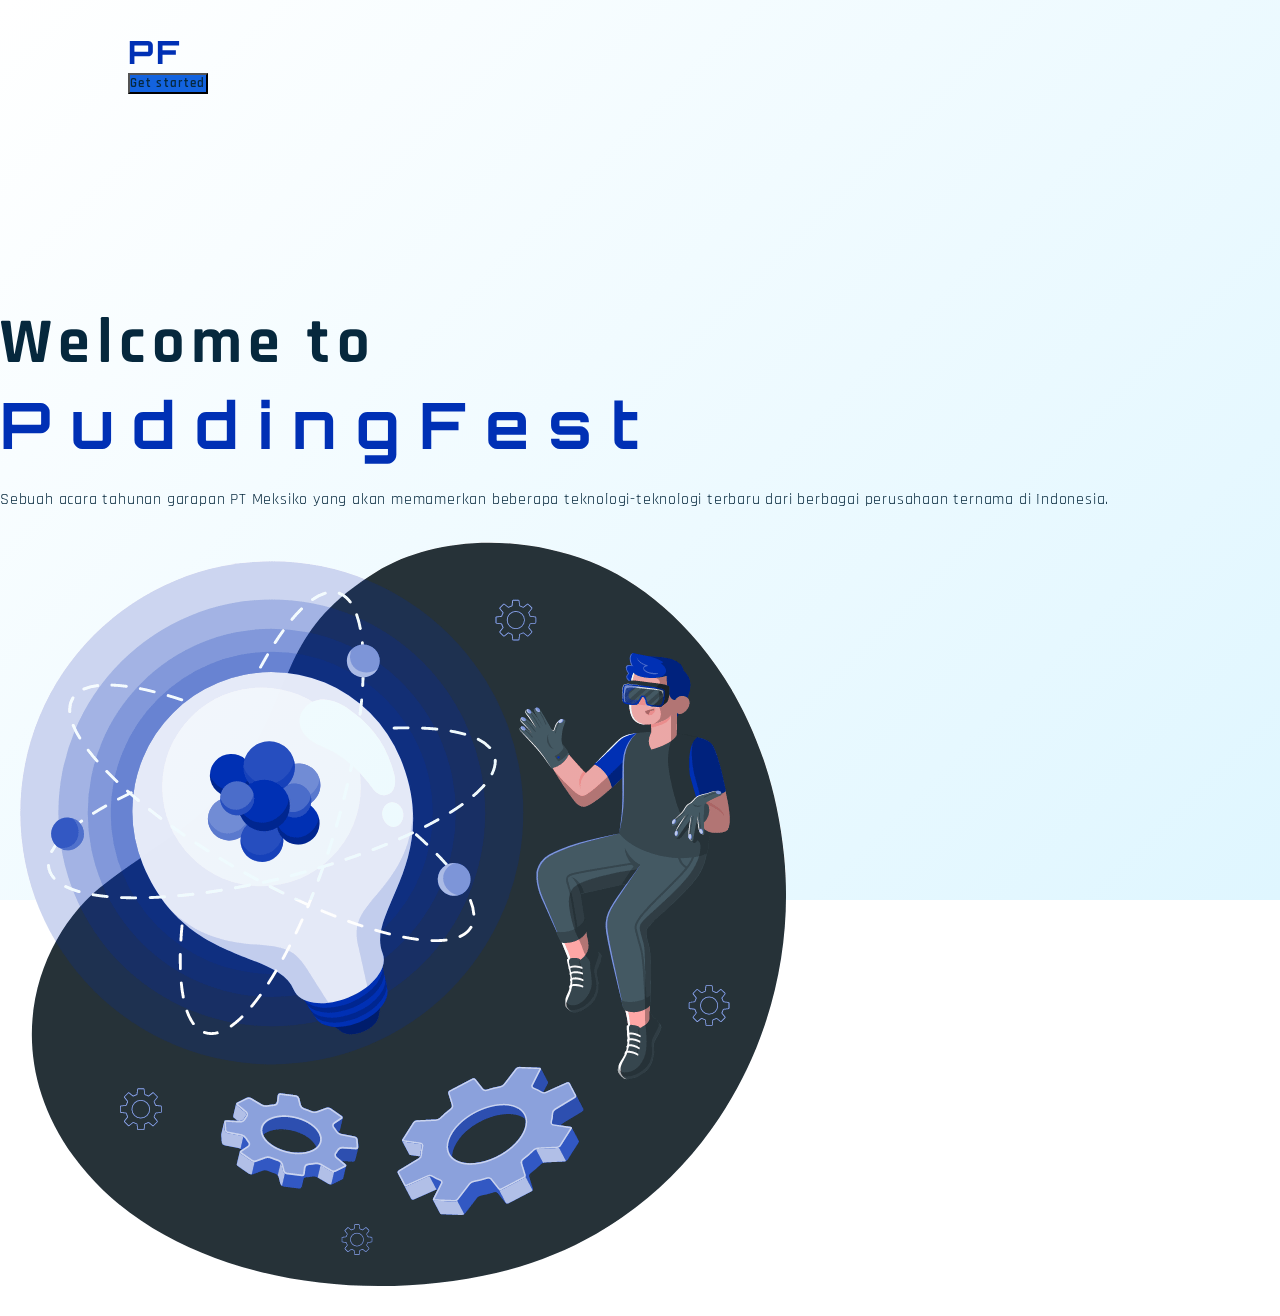
==== landing-page/index.html @ bb080cda "first commit" ====
<!DOCTYPE html>
<html lang="en">
<head>
    <meta charset="UTF-8">
    <meta http-equiv="X-UA-Compatible" content="IE=edge">
    <meta name="viewport" content="width=device-width, initial-scale=1.0">
    <title>PuddingFest</title>
    <link rel="stylesheet" href="index.css">
    <script src="https://code.jquery.com/jquery-3.6.4.min.js" integrity="sha256-oP6HI9z1XaZNBrJURtCoUT5SUnxFr8s3BzRl+cbzUq8=" crossorigin="anonymous"></script> 
    <link href="https://cdn.jsdelivr.net/npm/bootstrap@5.3.0-alpha1/dist/css/bootstrap.min.css" rel="stylesheet" integrity="sha384-GLhlTQ8iRABdZLl6O3oVMWSktQOp6b7In1Zl3/Jr59b6EGGoI1aFkw7cmDA6j6gD" crossorigin="anonymous">
</head>
<body>
    
    <!-- NAVBAR -->
    <nav class="navbar d-flex justify-content-between align-items-center">
        <h1 id="nav-logo" class="fs-3">PF</h1>
        <button id="get-started" class="btn fs-5 text-white">Get started</button>
    </nav>

    <!-- HERO -->
    <div id="hero" class="container-md">
        <div class="row d-flex align-items-center">
            <div id="hero-desc" class="col">
                <h1 id="welcome-to" class="fw-semibold">Welcome to</h1>
                <h1 id="pf" class="fw-bold">PuddingFest</h1>
                <p class="fs-4 fw-medium">Sebuah acara tahunan garapan PT Meksiko yang akan memamerkan beberapa teknologi-teknologi terbaru dari berbagai perusahaan ternama di Indonesia.</p>
            </div>
    
            <div id="hero-img" class="col">
                <img src="../assets/Innovation.gif" class="img-fluid" alt="Image.gif" loading="lazy">
            </div>
        </div>
    </div>

    <!-- ================================================================ -->
    <script src="index.js"></script>
    <script src="https://cdn.jsdelivr.net/npm/bootstrap@5.3.0-alpha3/dist/js/bootstrap.bundle.min.js" integrity="sha384-ENjdO4Dr2bkBIFxQpeoTz1HIcje39Wm4jDKdf19U8gI4ddQ3GYNS7NTKfAdVQSZe" crossorigin="anonymous"></script>
</body>
</html>
---- landing-page/index.css ----
@import url('https://fonts.googleapis.com/css2?family=Orbitron:wght@400;500;600;700;800;900&display=swap');

@import url('https://fonts.googleapis.com/css2?family=Rajdhani:wght@300;400;500;600;700&display=swap');

:root {
    --logo: #0030B5;
    --blue-primary: #1363DF;
    --black-text: #06283D;
}

*, html {
    margin: 0;
    padding: 0;
    font-family: 'Rajdhani', sans-serif;
    color: var(--black-text);
}

body {
    background: linear-gradient(135deg, #FFF, #DFF6FF);
    background-repeat: no-repeat;
    background-size: cover;
    background-position: center;
    background-attachment: fixed;
}

/* NAVBAR */
.navbar {
    margin: 2rem 8rem; 
}

.navbar #nav-logo {
    font-family: 'Orbitron', sans-serif;
    font-weight: 800;
    letter-spacing: .1em;
    color: var(--logo);
    user-select: none;
    cursor: pointer;
}

.navbar #get-started {
    font-weight: 600;
    letter-spacing: 0.1em;
    background-color: var(--blue-primary);
}

/* HERO */
#hero .row {
    margin-top: 7rem;
    gap: 5em;
}

#hero #hero-desc #welcome-to {
    font-size: 64px;
    letter-spacing: .1em;
    animation: welcome-to 1s ease-in-out;
}
@keyframes welcome-to {
    from {letter-spacing: .2em;}
    to {letter-spacing: .1em;}
}

#hero #hero-desc #pf {
    font-family: 'Orbitron', sans-serif;
    font-size: 64px;
    letter-spacing: .3em;
    color: var(--logo);
    animation: pf 1s ease-in-out;
}
@keyframes pf {
    from {letter-spacing: .2em;}
    to {letter-spacing: .3em;}
}

#hero #hero-desc p {
    letter-spacing: .05em;
    margin-top: 1.5em;
    animation: p 1s ease-in-out;
}
@keyframes p {
    from {line-height: .5em; opacity: 0;}
    to {line-height: 1.5em; opacity: 1;}
}

#hero #hero-img {
    mix-blend-mode: darken;
    user-select: none;
}

/* RESPPONSIVE */
@media only screen and (max-width: 1400px) {
    #hero .row {
        margin-top: 13rem;
    }
}
@media only screen and (max-width: 1200px) {
    #hero {
        text-align: center;
    }
    #hero #hero-img {
        display: none;
    }
}
@media only screen and (max-width: 768px) { 
    #navbar {
        margin-inline: 1rem; 
    }
    #hero #hero-desc #header-text #welcome-to {
        font-size: 44px;
    }
    #hero #hero-desc #header-text #pf {
        font-size: 44px;
    }
    #hero #hero-desc p {
        font-size: 20px;
    }
}
@media only screen and (max-width: 476px) {
    #hero #hero-desc #header-text #welcome-to {
        font-size: 36px;
    }
    #hero #hero-desc #header-text #pf {
        font-size: 36px;
    }
    #hero #hero-desc p {
        font-size: 16px;
    }
}
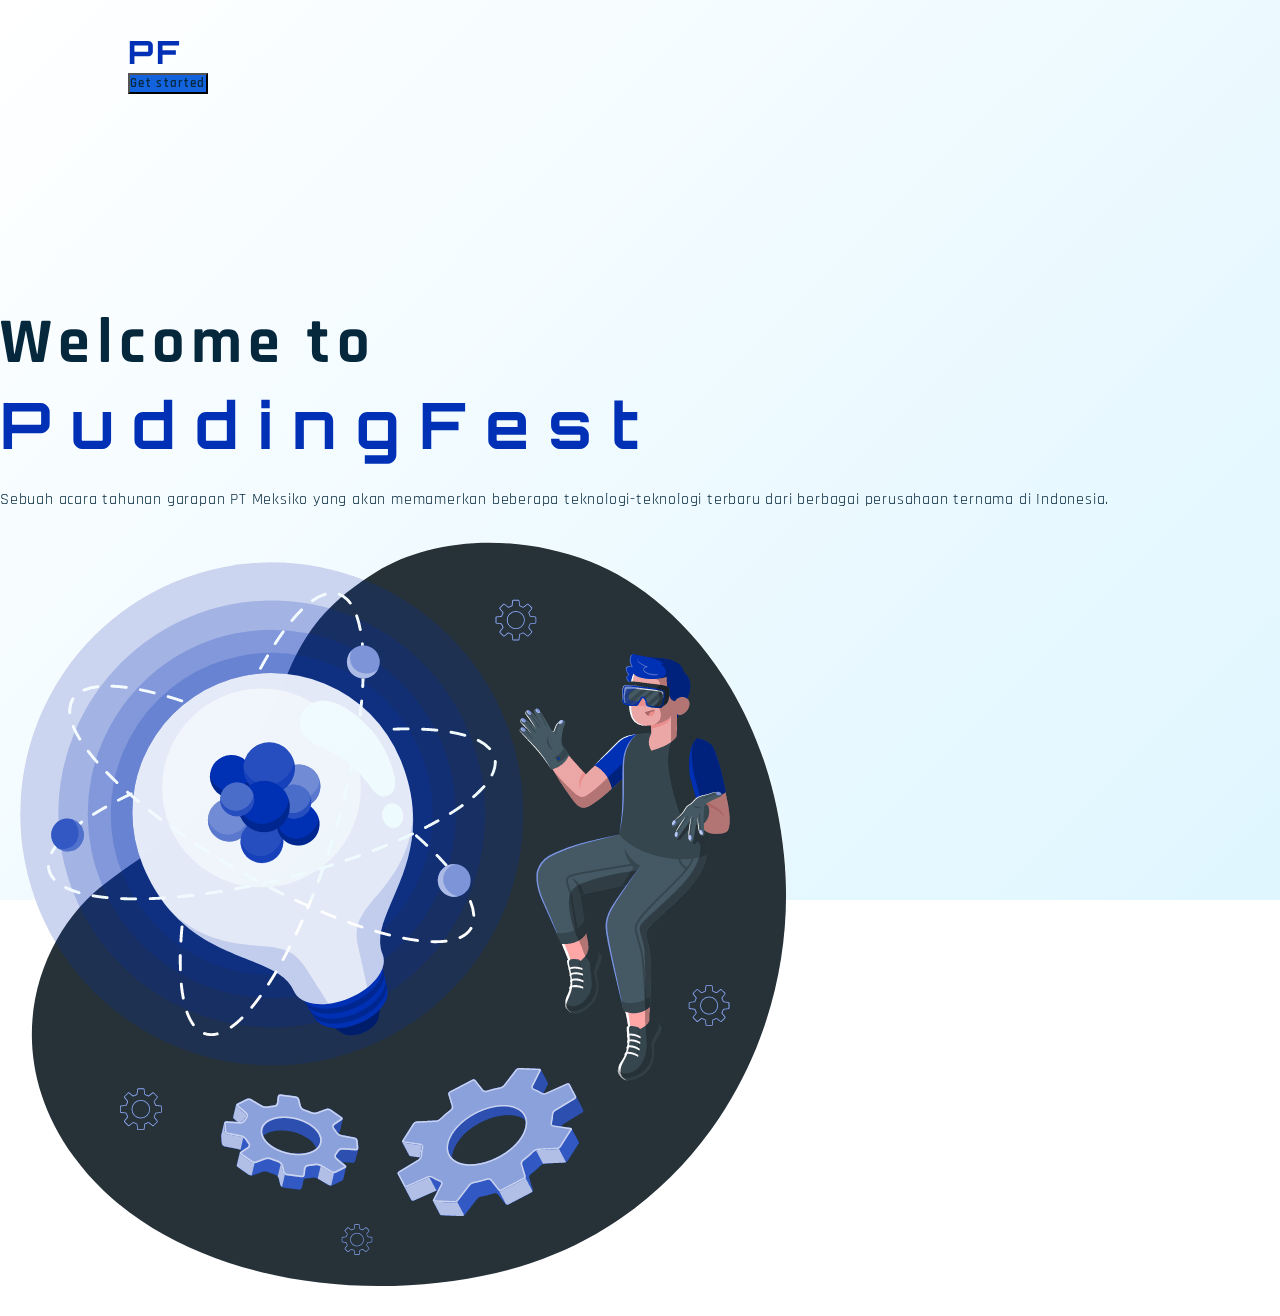
==== commit c6356b34: "renamed files" ====
--- a/landing-page/index.html
+++ b/landing-page/index.html
@@ -5,7 +5,7 @@
     <meta http-equiv="X-UA-Compatible" content="IE=edge">
     <meta name="viewport" content="width=device-width, initial-scale=1.0">
     <title>PuddingFest</title>
-    <link rel="stylesheet" href="index.css">
+    <link rel="stylesheet" href="style.css">
     <script src="https://code.jquery.com/jquery-3.6.4.min.js" integrity="sha256-oP6HI9z1XaZNBrJURtCoUT5SUnxFr8s3BzRl+cbzUq8=" crossorigin="anonymous"></script> 
     <link href="https://cdn.jsdelivr.net/npm/bootstrap@5.3.0-alpha1/dist/css/bootstrap.min.css" rel="stylesheet" integrity="sha384-GLhlTQ8iRABdZLl6O3oVMWSktQOp6b7In1Zl3/Jr59b6EGGoI1aFkw7cmDA6j6gD" crossorigin="anonymous">
 </head>
@@ -33,7 +33,7 @@
     </div>
 
     <!-- ================================================================ -->
-    <script src="index.js"></script>
+    <script src="script.js"></script>
     <script src="https://cdn.jsdelivr.net/npm/bootstrap@5.3.0-alpha3/dist/js/bootstrap.bundle.min.js" integrity="sha384-ENjdO4Dr2bkBIFxQpeoTz1HIcje39Wm4jDKdf19U8gI4ddQ3GYNS7NTKfAdVQSZe" crossorigin="anonymous"></script>
 </body>
 </html>--- a/landing-page/style.css
+++ b/landing-page/style.css
@@ -0,0 +1,130 @@
+@import url('https://fonts.googleapis.com/css2?family=Orbitron:wght@400;500;600;700;800;900&display=swap');
+
+@import url('https://fonts.googleapis.com/css2?family=Rajdhani:wght@300;400;500;600;700&display=swap');
+
+:root {
+    --logo: #0030B5;
+    --blue-primary: #1363DF;
+    --black-text: #06283D;
+}
+
+*, html {
+    margin: 0;
+    padding: 0;
+    font-family: 'Rajdhani', sans-serif;
+    color: var(--black-text);
+}
+
+body {
+    background: linear-gradient(135deg, #FFF, #DFF6FF);
+    background-repeat: no-repeat;
+    background-size: cover;
+    background-position: center;
+    background-attachment: fixed;
+}
+
+/* NAVBAR */
+.navbar {
+    margin: 2rem 8rem; 
+}
+
+.navbar #nav-logo {
+    font-family: 'Orbitron', sans-serif;
+    font-weight: 800;
+    letter-spacing: .1em;
+    color: var(--logo);
+    user-select: none;
+    cursor: pointer;
+}
+
+.navbar #get-started {
+    font-weight: 600;
+    letter-spacing: 0.1em;
+    background-color: var(--blue-primary);
+}
+
+/* HERO */
+#hero .row {
+    margin-top: 7rem;
+    gap: 5em;
+}
+
+#hero #hero-desc #welcome-to {
+    font-size: 64px;
+    letter-spacing: .1em;
+    animation: welcome-to 1s ease-in-out;
+}
+@keyframes welcome-to {
+    from {letter-spacing: .2em;}
+    to {letter-spacing: .1em;}
+}
+
+#hero #hero-desc #pf {
+    font-family: 'Orbitron', sans-serif;
+    font-size: 64px;
+    letter-spacing: .3em;
+    color: var(--logo);
+    animation: pf 1s ease-in-out;
+}
+@keyframes pf {
+    from {letter-spacing: .2em;}
+    to {letter-spacing: .3em;}
+}
+
+#hero #hero-desc p {
+    letter-spacing: .05em;
+    margin-top: 1.5em;
+    animation: p 1s ease-in-out;
+}
+@keyframes p {
+    from {line-height: .5em; opacity: 0;}
+    to {line-height: 1.5em; opacity: 1;}
+}
+
+#hero #hero-img {
+    mix-blend-mode: darken;
+    user-select: none;
+}
+
+/* RESPPONSIVE */
+@media only screen and (max-width: 1400px) {
+    #hero .row {
+        margin-top: 13rem;
+    }
+}
+@media only screen and (max-width: 1200px) {
+    #hero {
+        text-align: center;
+    }
+    #hero #hero-img {
+        display: none;
+    }
+}
+@media only screen and (max-width: 768px) { 
+    .navbar {
+        margin-inline: 1rem; 
+    }
+    #hero #hero-desc #welcome-to {
+        font-size: 44px;
+    }
+    #hero #hero-desc #pf {
+        font-size: 44px;
+    }
+    #hero #hero-desc p {
+        font-size: 20px;
+    }
+}
+@media only screen and (max-width: 476px) {
+    #hero .row {
+        margin-top: 7rem;
+    }
+    #hero #hero-desc #welcome-to {
+        font-size: 36px;
+    }
+    #hero #hero-desc #pf {
+        font-size: 36px;
+    }
+    #hero #hero-desc p {
+        font-size: 16px;
+    }
+}